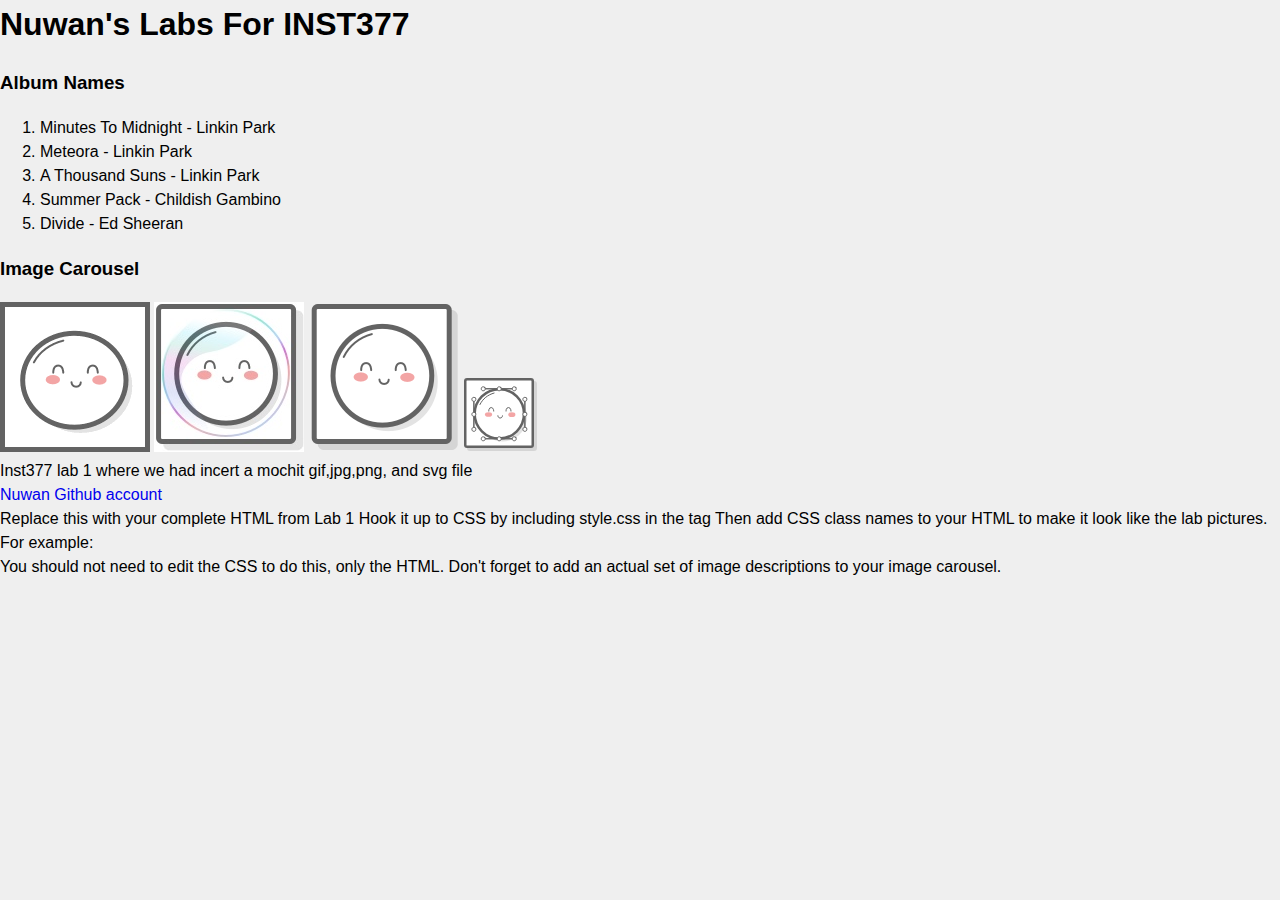
==== client/lab_2/index.html @ cdc20f18 "hooked up style sheet" ====
<html lang="en">
<head>
  <meta charset="UTF-8">
  <meta http-equiv="X-UA-Compatible" content="IE=edge">
  <meta name="viewport" content="width=device-width, initial-scale=1.0">
  <title>Nuwan's Labs For INST377</title>
  <link rel="stylesheet" href="style.css">
</head>
<body>
  <div>
    <!--wrapper-->
    <header><h1>Nuwan's Labs For INST377</h1></header>
    <div>
      <!-- container-->
      <div><h3>Album Names</h3>
        
      <ol>
        <li>Minutes To Midnight - Linkin Park</li>
        <li>Meteora - Linkin Park</li>
        <li>A Thousand Suns - Linkin Park</li>
        <li>Summer Pack - Childish Gambino</li>
        <li>Divide - Ed Sheeran</li>
      </ol>
      </div>
      <div>
        <h3>Image Carousel</h3>
        <img src="images/mochi.gif" alt="mochi graphics interchange format"/>
        <img src="images/mochi.jpg" alt="mochi jpg Image"/>
        <img src="images/mochi.png" alt="mochi png Image"/>
        <img src="images/mochi.svg" alt="mochi svg Image"/>
      </div>
      <div> Inst377 lab 1 where we had incert a mochit gif,jpg,png, and svg file
      </div>
    </div>
  </div>
  <div>
    <footer><a href="http://github.com/nchnuwan" target="_blank" rel="noopener noreferrer">Nuwan Github account</a></footer>
  
</body>
</html>














Replace this with your complete HTML from Lab 1

Hook it up to CSS by including style.css in the <head> tag

Then add CSS class names to your HTML to make it look like the lab pictures.
For example: <div class="selector">

You should not need to edit the CSS to do this, only the HTML.

Don't forget to add an actual set of image descriptions to your image carousel.
---- client/lab_2/style.css ----
* {
  box-sizing: border-box;
}

/* 
  These rules apply to actual HTML elements with no labelling!
  So: they style the tags directly
*/

html {
  background-color: #fff;
  font-size: 16px;
  min-width: 300px;
  overflow-x: hidden;
  overflow-y: scroll;

  /* these are specific to different browsers */
  -moz-osx-font-smoothing: grayscale;
  -webkit-font-smoothing: antialiased;
  text-rendering: optimizeLegibility;
  -webkit-text-size-adjust: 100%;
  -moz-text-size-adjust: 100%;
  text-size-adjust: 100%;
}

body {
  margin: 0;
  padding: 0;

  font-family: ‘Segoe UI’, Candara, ‘Bitstream Vera Sans’, ‘DejaVu Sans’, ‘Bitsream Vera Sans’, ‘Trebuchet MS’, Verdana, ‘Verdana Ref’, sans-serif;
  font-weight: 400;
  line-height: 1.5;
  background-color: rgb(239, 239, 239);
}


a {
  display: inline-block;
  text-decoration: none;
}

h2 {
  margin:0;
  padding:0;
  padding-bottom:1.5rem;
}

form {
  accent-color: hsla(120, 100%, 50%, 0.482);
}

/*
  - These styles use 'class names'
  - You can apply them by using the 'class' attribute on your HTML
  - like this: <div class="wrapper">
  - note that the period vanishes there!
*/


.wrapper {
  min-height: 100vh;
  display: flex;
  flex-direction: column;
  margin: 0;
  flex: 1;
}

.container {
  margin: 0 20px;
  display: flex;
  justify-content: space-evenly;
  align-items: start;
  flex:1;
}

.header {
  padding-top: 1rem;
  padding-left: 1rem;
  padding-right: 1rem;
  padding-bottom: 1.5rem;
}


/*
  This rule implies that the H1 tag lives within another HTML tag
  It "inherits" some rules from the above
  Those rules won't apply to an h1 that's outside a block with the class of 'header'
*/

.header h1 {
  display: block;
  /* this will push other blocks out of the way */

  /* colors */
  background-color: #ffe08a;
  color: #4a4a4a;

  /* shapes */
  border-radius: 6px;
  font-size: 1.5rem;
  padding: 1.25rem;
  margin:0; /* removing the margin on h1 tags means the header pins to the top if we move it around */


  /* box-shadows are fancy */
  box-shadow: 0 0.5em 1em -0.125em rgb(10 10 10 / 10%), 0 0 0 1px rgb(10 10 10 / 2%);
}


/*
  Rules can be combined on a block to apply the 'cascade' in order
  So you can use two classnames in a single class attribute
  like: <div class="box section">

  Rules may combine in unexpected ways - remember that the LAST thing written in this file will have "priority"
  And will be what displays in your client
*/

.box {
  background-color: rgba(239, 239, 239, 0.40);
  border: 2px dashed;
  border-radius: 4px;

  width: fit-content;
  height:fit-content;
  padding: 1.5rem;
  margin: 0 auto;
}

.left_section {
  background-color: rgba(0, 139, 139, 0.8);
  flex: 0 1 auto;
  margin: 1rem;
  padding: 1.5rem;
}

.right_section {
  background-color: rgba(255, 224, 138, 0.7);
  flex: 1 2 auto;
  margin: 1rem;
  align-items: center;
}

/*
  This block is actually dependent on the "container" block having a flex set on it
  and the "wrapper" block displaying as a flex column with a "vertical height" (vh) of 100.
  That serves to cram the footer to the bottom of the page.
*/

.footer {
  flex-shrink: 0;
  padding: 1rem;
  background-color: rgba(0, 139, 139, 0.8);
  font-size: 1.2rem;
  font-weight: 600;
}

.footer a {
  color: rgba(255, 224, 138, 1);
  text-decoration: underline;
}

/*
  This is an example of a 'pseudoclass'
  In this instance, it says what to do if a mouse hovers over a link
  This is pretty desktop-specific, since there's no hover function on touchscreens
*/
.footer a:hover {
  /* Hue, saturation, luminosity, alpha */
  background-color: hsla(0, 0%, 90%, 0.15);
  /* red, green, blue, alpha */
  color: rgb(246, 169, 93);
  text-decoration: none;
}

.subtitle {
  color: rgba(0, 0, 0, 0.8);
  margin: 0px;
  margin-bottom: 5px;
}


/* Deploy this with images as direct "children" and the images should pop into shape */
.grid {
  display: flex;
  justify-content: space-evenly;
  flex-flow: wrap;
  width: 350px;
  height: 350px;
  margin: 0 auto;
}

.grid img {
  width: 150px;
  height: 150px;
}
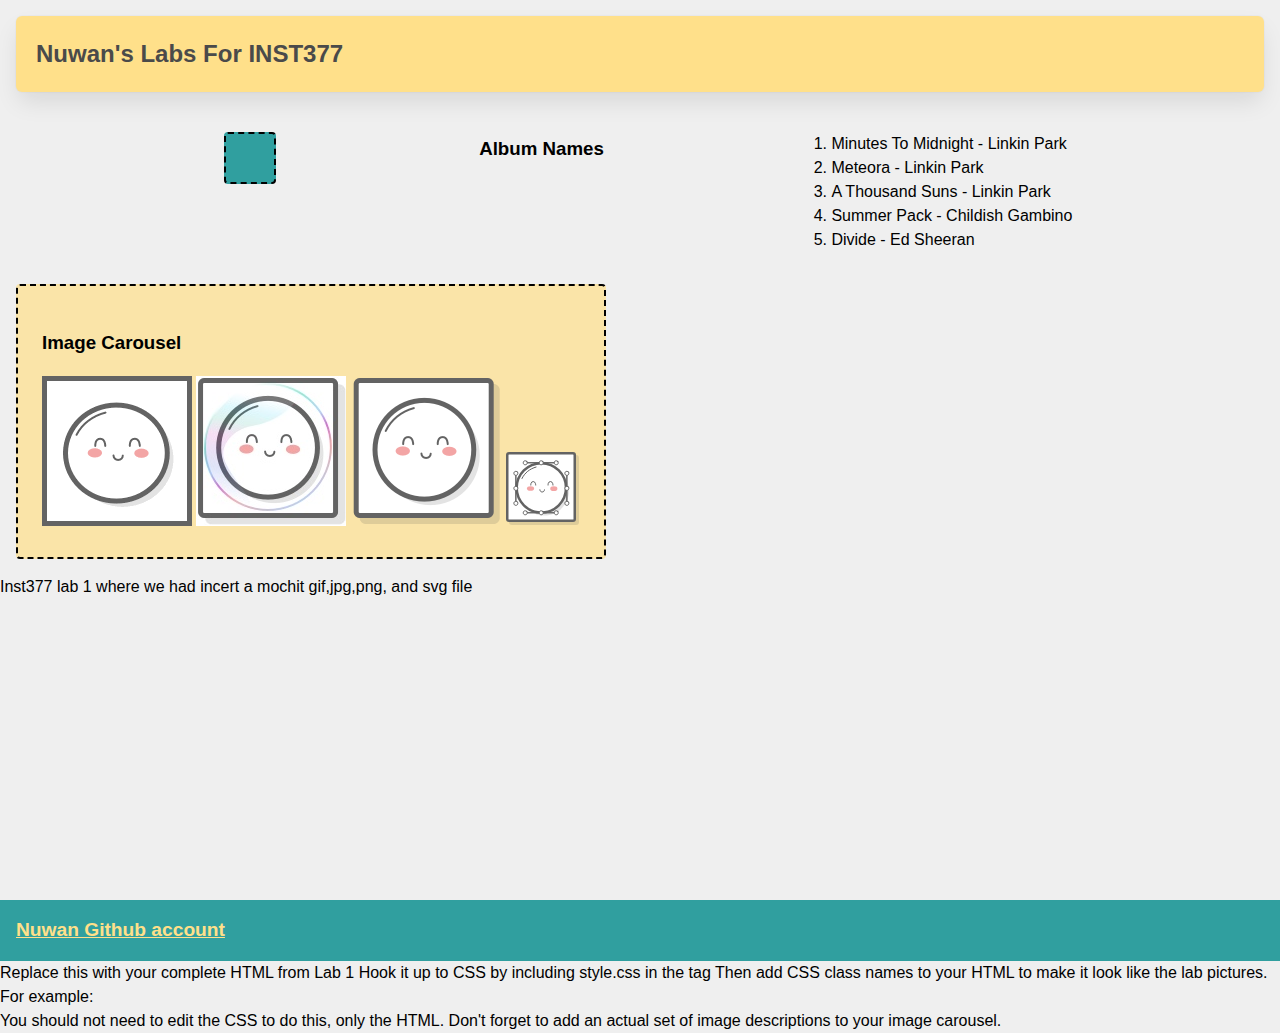
==== commit 440f89ad: "check" ====
--- a/client/lab_2/index.html
+++ b/client/lab_2/index.html
@@ -7,22 +7,24 @@
   <link rel="stylesheet" href="style.css">
 </head>
 <body>
-  <div>
+  <div class = "wrapper">
     <!--wrapper-->
-    <header><h1>Nuwan's Labs For INST377</h1></header>
+    <header class= "header"><h1>Nuwan's Labs For INST377</h1></header>
     <div>
       <!-- container-->
-      <div><h3>Album Names</h3>
-        
-      <ol>
-        <li>Minutes To Midnight - Linkin Park</li>
-        <li>Meteora - Linkin Park</li>
-        <li>A Thousand Suns - Linkin Park</li>
-        <li>Summer Pack - Childish Gambino</li>
-        <li>Divide - Ed Sheeran</li>
+      <div class = "container">
+
+        <div class = "left_section box"></div>
+        <h3>Album Names</h3>
+        <ol>
+          <li>Minutes To Midnight - Linkin Park</li>
+          <li>Meteora - Linkin Park</li>
+          <li>A Thousand Suns - Linkin Park</li>
+          <li>Summer Pack - Childish Gambino</li>
+          <li>Divide - Ed Sheeran</li>
       </ol>
       </div>
-      <div>
+      <div class = "right_section box">
         <h3>Image Carousel</h3>
         <img src="images/mochi.gif" alt="mochi graphics interchange format"/>
         <img src="images/mochi.jpg" alt="mochi jpg Image"/>
@@ -34,7 +36,8 @@
     </div>
   </div>
   <div>
-    <footer><a href="http://github.com/nchnuwan" target="_blank" rel="noopener noreferrer">Nuwan Github account</a></footer>
+    <footer class = "footer">
+      <a href="http://github.com/nchnuwan" target="_blank" rel="noopener noreferrer">Nuwan Github account</a></footer>
   
 </body>
 </html>
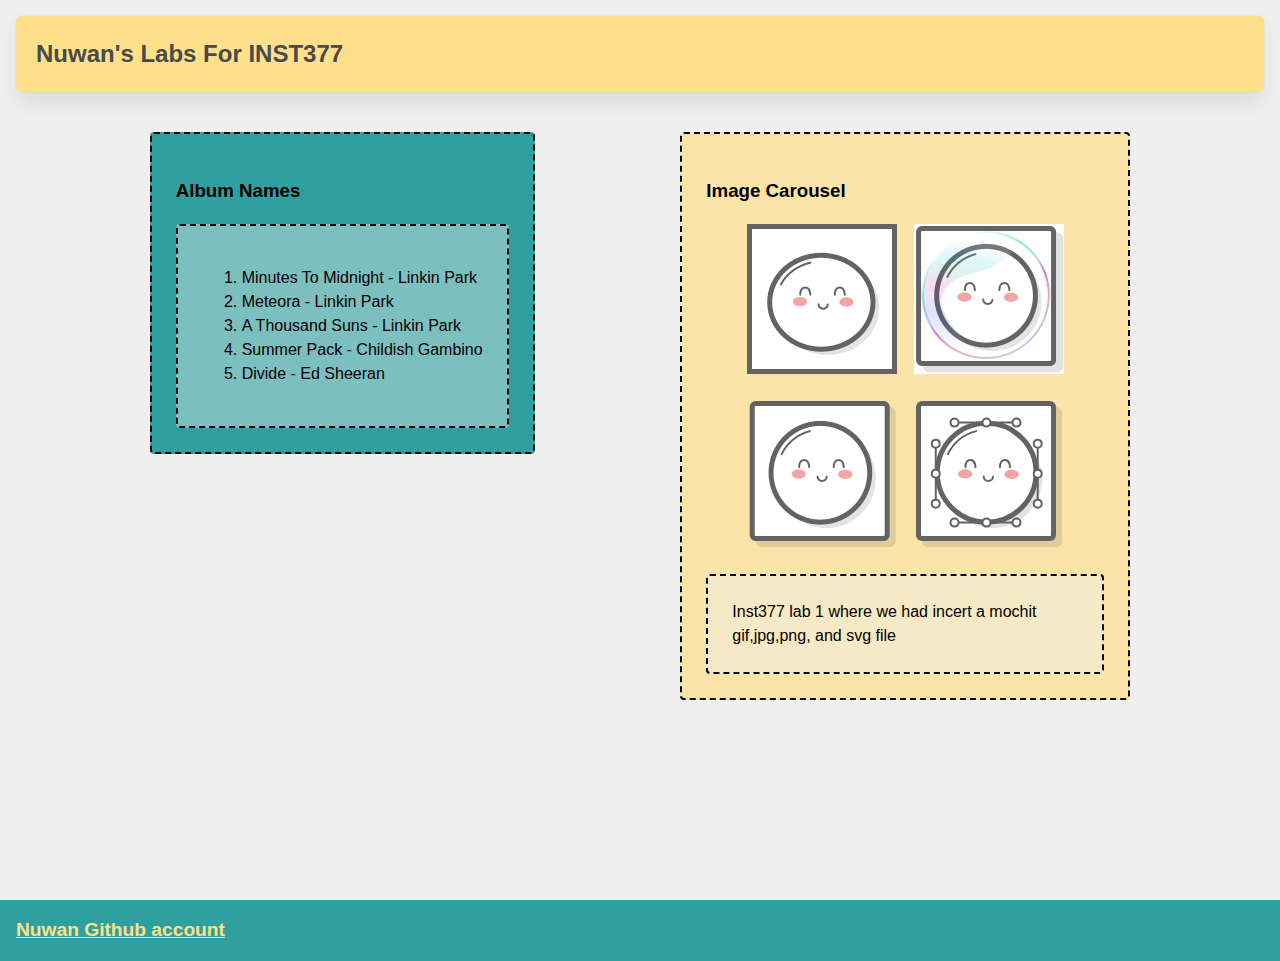
==== commit 28270796: "lab 2 finish" ====
--- a/client/lab_2/index.html
+++ b/client/lab_2/index.html
@@ -1,4 +1,5 @@
 <html lang="en">
+
 <head>
   <meta charset="UTF-8">
   <meta http-equiv="X-UA-Compatible" content="IE=edge">
@@ -6,40 +7,50 @@
   <title>Nuwan's Labs For INST377</title>
   <link rel="stylesheet" href="style.css">
 </head>
+
 <body>
-  <div class = "wrapper">
+  <div class="wrapper">
     <!--wrapper-->
-    <header class= "header"><h1>Nuwan's Labs For INST377</h1></header>
-    <div>
+    <header class="header">
+      <h1>Nuwan's Labs For INST377</h1>
+    </header>
+    <div class="container">
       <!-- container-->
-      <div class = "container">
+      <div class="left_section box">
 
-        <div class = "left_section box"></div>
+
         <h3>Album Names</h3>
-        <ol>
-          <li>Minutes To Midnight - Linkin Park</li>
-          <li>Meteora - Linkin Park</li>
-          <li>A Thousand Suns - Linkin Park</li>
-          <li>Summer Pack - Childish Gambino</li>
-          <li>Divide - Ed Sheeran</li>
-      </ol>
+        <div class="box">
+          <ol>
+            <li>Minutes To Midnight - Linkin Park</li>
+            <li>Meteora - Linkin Park</li>
+            <li>A Thousand Suns - Linkin Park</li>
+            <li>Summer Pack - Childish Gambino</li>
+            <li>Divide - Ed Sheeran</li>
+          </ol>
+        </div>
       </div>
-      <div class = "right_section box">
+      <div class="right_section box">
         <h3>Image Carousel</h3>
-        <img src="images/mochi.gif" alt="mochi graphics interchange format"/>
-        <img src="images/mochi.jpg" alt="mochi jpg Image"/>
-        <img src="images/mochi.png" alt="mochi png Image"/>
-        <img src="images/mochi.svg" alt="mochi svg Image"/>
+        <div class="grid">
+          <img src="images/mochi.gif" alt="mochi graphics interchange format" />
+          <img src="images/mochi.jpg" alt="mochi jpg Image" />
+          <img src="images/mochi.png" alt="mochi png Image" />
+          <img src="images/mochi.svg" alt="mochi svg Image" />
+        </div>
+        <div class="box"> Inst377 lab 1 where we had incert a mochit gif,jpg,png, and svg file
+        </div>
       </div>
-      <div> Inst377 lab 1 where we had incert a mochit gif,jpg,png, and svg file
-      </div>
+
     </div>
   </div>
   <div>
-    <footer class = "footer">
-      <a href="http://github.com/nchnuwan" target="_blank" rel="noopener noreferrer">Nuwan Github account</a></footer>
-  
+    <footer class="footer">
+      <a href="http://github.com/nchnuwan" target="_blank" rel="noopener noreferrer">Nuwan Github account</a>
+    </footer>
+
 </body>
+
 </html>
 
 
@@ -49,19 +60,3 @@
 
 
 
-
-
-
-
-
-
-Replace this with your complete HTML from Lab 1
-
-Hook it up to CSS by including style.css in the <head> tag
-
-Then add CSS class names to your HTML to make it look like the lab pictures.
-For example: <div class="selector">
-
-You should not need to edit the CSS to do this, only the HTML.
-
-Don't forget to add an actual set of image descriptions to your image carousel.--- a/client/lab_2/style.css
+++ b/client/lab_2/style.css
@@ -139,6 +139,7 @@
   flex: 1 2 auto;
   margin: 1rem;
   align-items: center;
+  max-width: 450px;
 }
 
 /*
